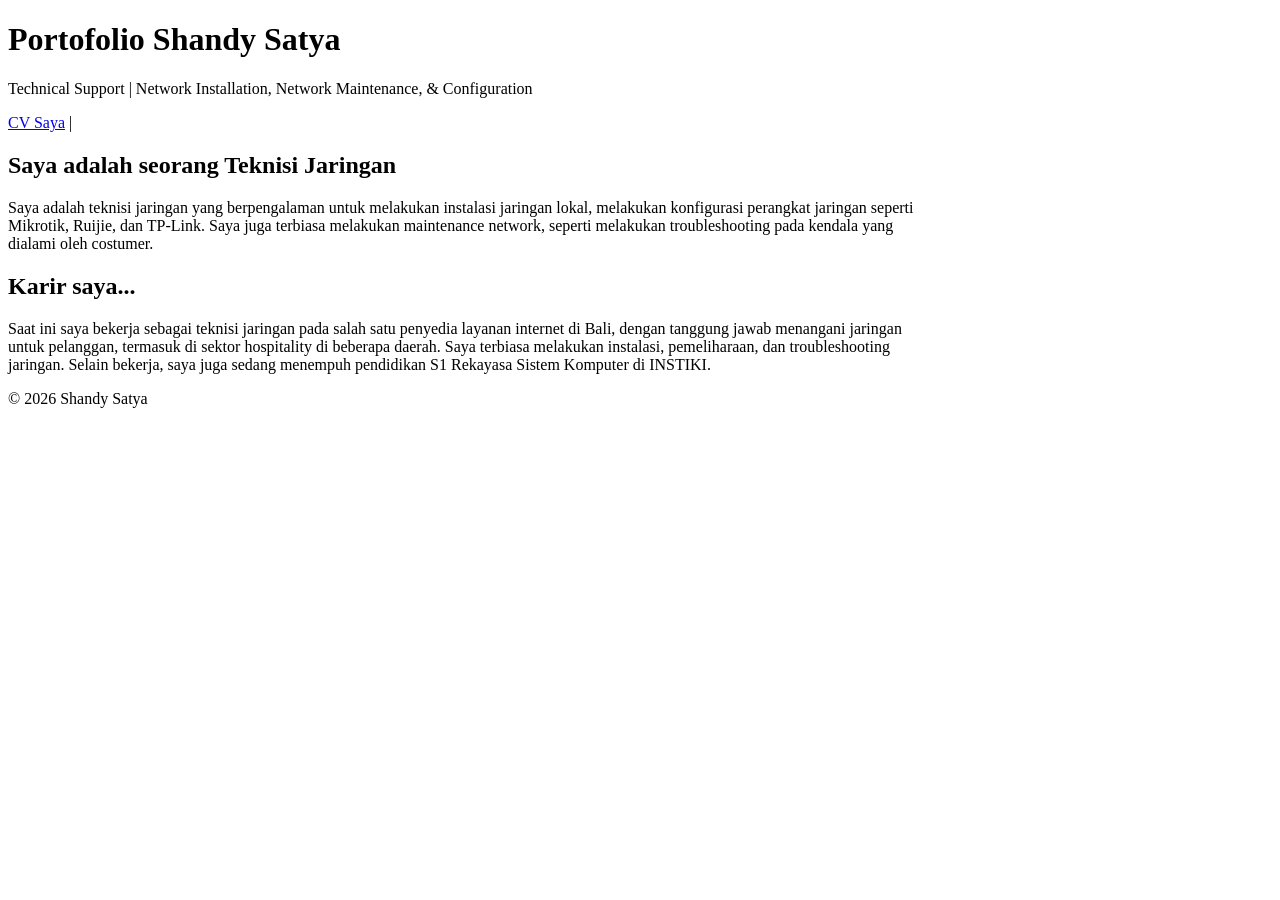
==== portofolio.html @ 753abfba "CV HTML pertemuan 2" ====
<!DOCTYPE html>
<html lang="id">
<head>
    <meta charset="UTF-8">
    <meta name="viewport" content="width=device-width, initial-scale=1.0">
    <title>Portofolio - Shandy Satya</title>
</head>

<body>

    <header>
        <h1>Portofolio Shandy Satya</h1>
        <p>Technical Support | Network Installation, Network Maintenance, & Configuration</p>
    </header>

    <nav>
        <a href="index.html">CV Saya</a> |
    </nav>

    <main>
        <section id="tentang">
            <h2>Saya adalah seorang Teknisi Jaringan</h2>
            <p>Saya adalah teknisi jaringan yang berpengalaman untuk melakukan instalasi jaringan lokal, 
                melakukan konfigurasi perangkat jaringan seperti <br>Mikrotik, Ruijie, dan TP-Link. Saya juga terbiasa melakukan
                maintenance network, seperti melakukan troubleshooting pada kendala yang <br>dialami oleh costumer.</p>
        </section>

        <section id="Karir">
            <h2>Karir saya...</h2>
            <p>Saat ini saya bekerja sebagai teknisi jaringan pada salah satu penyedia layanan
                internet di Bali, dengan tanggung jawab menangani jaringan <br>untuk pelanggan,
                termasuk di sektor hospitality di beberapa daerah. Saya terbiasa melakukan
                instalasi, pemeliharaan, dan troubleshooting <br>jaringan. Selain bekerja, saya juga
                sedang menempuh pendidikan S1 Rekayasa Sistem Komputer di INSTIKI.
            </p>
    </main>

    <footer>
        <p>&copy; 2026 Shandy Satya</p>
    </footer>

</body>
</html>
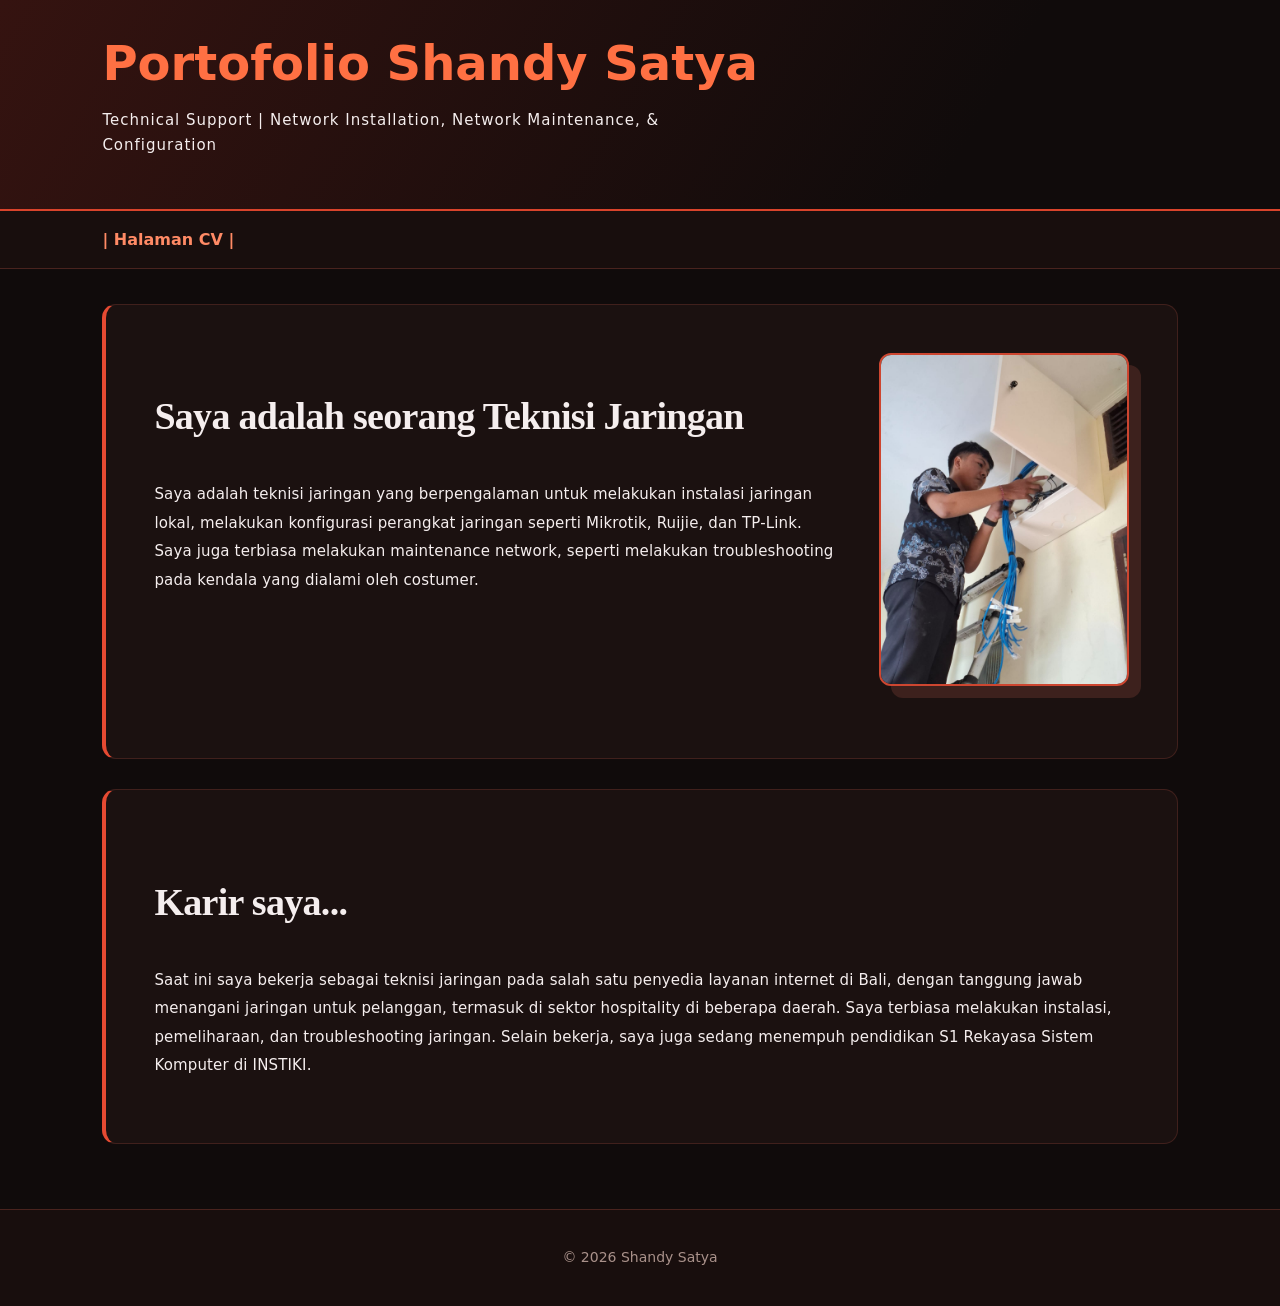
==== commit f3d06506: "Update formulir CV" ====
--- a/portofolio.html
+++ b/portofolio.html
@@ -14,23 +14,26 @@
     </header>
 
     <nav>
-        <a href="index.html">CV Saya</a> |
+        <a href="index.html">| Halaman CV |</a> 
+        <link rel="stylesheet" href="stylePorto.css">
     </nav>
 
     <main>
         <section id="tentang">
+        <img src="teknisi.jpeg" alt="Foto Pekerjaan" class="foto-pekerjaan">
+
             <h2>Saya adalah seorang Teknisi Jaringan</h2>
             <p>Saya adalah teknisi jaringan yang berpengalaman untuk melakukan instalasi jaringan lokal, 
-                melakukan konfigurasi perangkat jaringan seperti <br>Mikrotik, Ruijie, dan TP-Link. Saya juga terbiasa melakukan
-                maintenance network, seperti melakukan troubleshooting pada kendala yang <br>dialami oleh costumer.</p>
+                melakukan konfigurasi perangkat jaringan seperti Mikrotik, Ruijie, dan TP-Link. Saya juga terbiasa melakukan
+                maintenance network, seperti melakukan troubleshooting pada kendala yang dialami oleh costumer.</p>
         </section>
 
         <section id="Karir">
             <h2>Karir saya...</h2>
             <p>Saat ini saya bekerja sebagai teknisi jaringan pada salah satu penyedia layanan
-                internet di Bali, dengan tanggung jawab menangani jaringan <br>untuk pelanggan,
+                internet di Bali, dengan tanggung jawab menangani jaringan untuk pelanggan,
                 termasuk di sektor hospitality di beberapa daerah. Saya terbiasa melakukan
-                instalasi, pemeliharaan, dan troubleshooting <br>jaringan. Selain bekerja, saya juga
+                instalasi, pemeliharaan, dan troubleshooting jaringan. Selain bekerja, saya juga
                 sedang menempuh pendidikan S1 Rekayasa Sistem Komputer di INSTIKI.
             </p>
     </main>
--- a/stylePorto.css
+++ b/stylePorto.css
@@ -0,0 +1,137 @@
+
+/* PENGATURAN DASAR */
+* {
+    box-sizing: border-box;
+    scroll-behavior: smooth;
+}
+
+body {
+    margin: 0;
+    background: #100b0b;
+    color: #f5eeee;
+    font-family: system-ui, -apple-system, BlinkMacSystemFont, 'Segoe UI', Roboto, Oxygen, Ubuntu, Cantarell, 'Open Sans', 'Helvetica Neue', sans-serif;
+    line-height: 1.7;
+}
+
+/* HEADER */
+header {
+    padding: 35px 8%;
+    background: linear-gradient(120deg, #351310, #100b0b 75%);
+    border-bottom: 2px solid #d9432b;
+}
+
+header h1 {
+    margin: 0 0 8px;
+    font-size: clamp(30px, 5vw, 48px);
+    color: #ff7043;
+    line-height: 1.2;
+}
+
+header p {
+    font-size: 15px;
+    letter-spacing: 1px;
+    max-width: 650px;
+}
+
+/* NAVIGASI */
+nav {
+    padding: 15px 8%;
+    background: #180e0d;
+    border-bottom: 1px solid #49231e;
+}
+
+nav a {
+    color: #ff8a65;
+    text-decoration: none;
+    font-weight: bold;
+    transition: 0.3s;
+}
+
+nav a:hover {
+    color: #ffffff;
+}
+
+/* KONTEN UTAMA */
+main {
+    padding: 35px 8%;
+}
+
+/* SETIAP SECTION */
+section {
+    margin-bottom: 30px;
+    background: #1b1110;
+    border: 1px solid #40201c;
+    border-left: 4px solid #e64a32;
+    transition: 0.3s;
+    padding: clamp(24px, 5vw, 48px);
+    border-radius: 14px;
+    position: relative;
+    overflow: hidden;
+}
+
+section:hover {
+    border-left-color: #ff8a3d;
+    transform: translateY(-3px);
+}
+
+section h2 {
+   font-family: 'Playfair Display', serif;
+    font-size: clamp(26px, 3.5vw, 38px);
+    letter-spacing: -0.7px;
+    max-width: 750px;
+}
+
+section p {
+   font-size: 15px;
+    line-height: 1.9;
+    letter-spacing: 0.15px;
+}
+
+/* FOOTER */
+footer {
+    padding: 22px 8%;
+    text-align: center;
+    background: #180e0d;
+    border-top: 1px solid #49231e;
+    color: #a9918a;
+    font-size: 14px;
+}
+
+/* TAMPILAN HP */
+@media (max-width: 600px) {
+    header,
+    nav,
+    main,
+    footer {
+        padding-left: 6%;
+        padding-right: 6%;
+    }
+
+    header {
+        padding-top: 28px;
+        padding-bottom: 28px;
+    }
+
+    main {
+        padding-top: 25px;
+        padding-bottom: 25px;
+    }
+
+    section {
+        padding: 22px;
+    }
+}
+
+/* FOTO PROFIL */
+.foto-pekerjaan {
+    float: right;
+    width: min(32%, 250px);
+    aspect-ratio: 3 / 4;
+    object-fit: cover;
+    margin: 0 0 24px 35px;
+    border-radius: 12px;
+    border: 2px solid #d9432b;
+    box-shadow: 12px 12px 0 #40201c;
+    filter: saturate(0.9);
+    transition: 0.3s;
+}
